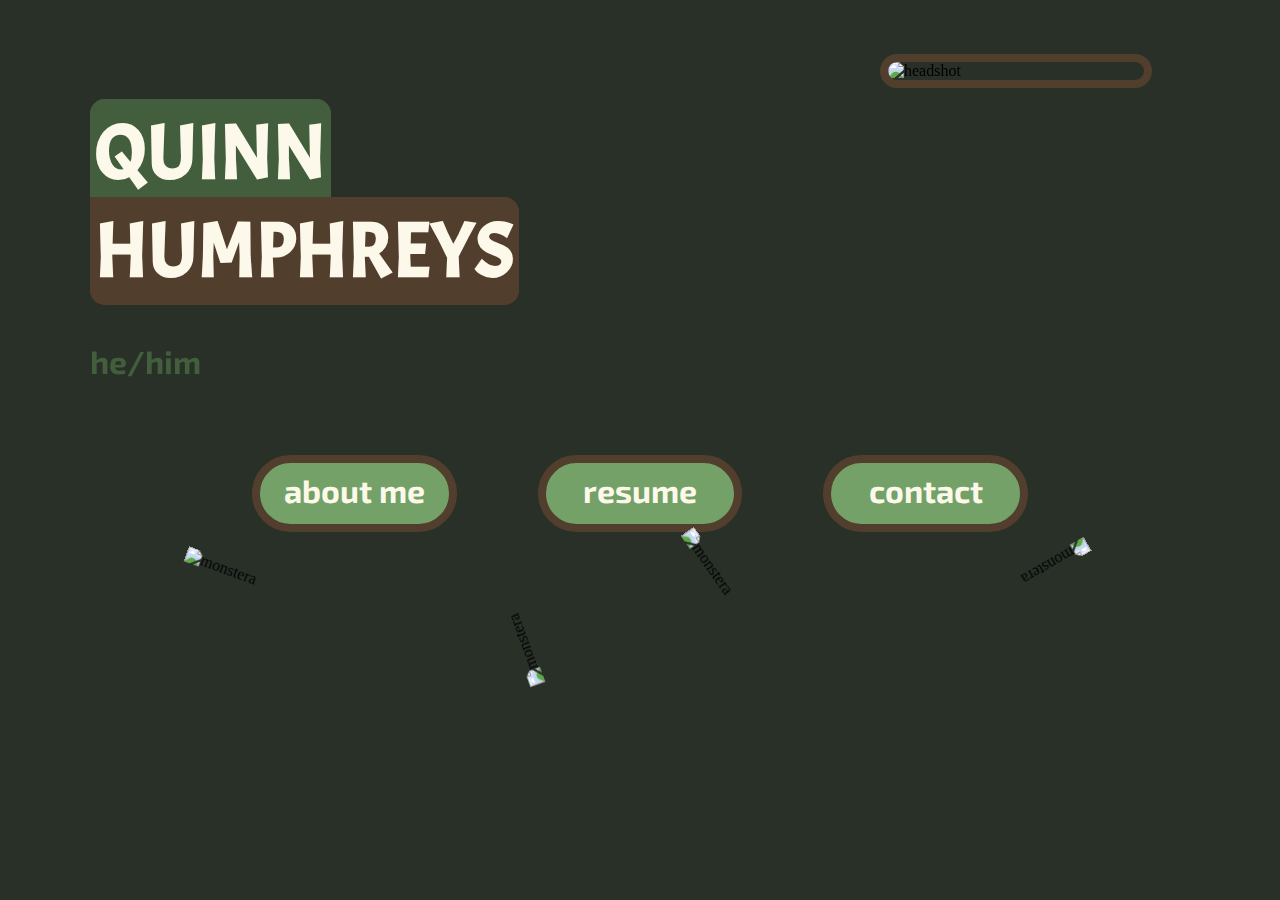
==== index.html @ e50b41bc "Add files via upload" ====
<!DOCTYPE html>
<html lang="en">
<head>
    <meta charset="UTF-8">
    <meta name="viewport" content="width=device-width, initial-scale=1.0">
    <link rel="stylesheet" type="text/css" href="style.css">
    <link href="https://fonts.googleapis.com/css2?family=Exo+2:ital,wght@0,100..900;1,100..900&display=swap" rel="stylesheet">
    <link href="https://fonts.googleapis.com/css2?family=Acme&display=swap" rel="stylesheet">
    <script type = "text/javascript" src="script.js"></script>
    <title>Home</title>
</head>
<body>
    <div class="wholepage">
        <div class="toprow">
            <div class="left">
                <p id = title><span id = firstname>QUINN</span> <br> <span id = lastname>HUMPHREYS</span><br><span id = pronouns>he/him</span></p>
            </div>
            <div class="right">
                <img src = images/headshot.png alt = "headshot" id = headshot>
            </div>
        </div>
        <div>
            <button id = aboutme class = button onclick = "window.location.href = 'aboutme.html'">about me</button>
            <button id = resume class = button onclick = "window.location.href = 'resume.html'">resume</button>
            <button id = contact class = button onclick = "window.location.href = 'contact.html'">contact</button>
        </div>
            <img src = images/monstera.png alt = "monstera" id = monstera1>
            <img src = images/monstera.png alt = "monstera" id = monstera2>
            <img src = images/monstera.png alt = "monstera" id = monstera3>
            <img src = images/monstera.png alt = "monstera" id = monstera4>
    </div>
</body>
</html>
---- style.css ----
body{
    margin:0;
    background-color: #283028;
    display:flex;
}
.wholepage{
    width:100vw;
    height:100vh;
    display:flex;
    align-items: center;
    justify-content:center;
    flex-direction: column;
}
.toprow{
    height: 1vh;
    display: flex;
}
.button{
    width: 16vw;
    height: 6vw;
    font-size: 2.5vw;
    color: #fcf9eb;
    font-family: "Exo 2", sans-serif;
    font-weight: 700;
    border: 0.7vw solid #523e2c;
    border-radius: 3vw;
    background: #73a168; 
    margin:3vw;
    margin-top: 13vh;
    padding-bottom:1vh;
}
.button:hover{
    cursor: pointer;
    background: #425e3c; 
    transform: scale(1.1);
}
#title{
    font-size: 6vw;
    font-weight: 1000;
    color: #fcf9eb;
    font-family: "Acme", sans-serif;
    position:fixed;
    left:7vw;
    top:3vh;
}
#firstname{
    border: 5px solid #425e3c;
    border-radius:15px 15px 0px 0px;
    background:#425e3c;
}
#lastname{
    border: 5px solid #523e2c;
    border-radius:0px 15px 15px 15px;
    background:#523e2c;
}
#headshot{
    width: 20vw;
    margin-bottom: 3vh;
    border: 0.7vw solid #523e2c;
    border-radius: 1000vw;
    position: fixed;
    top:6vh;
    right:10vw;
}
#monstera1{
    width:18vw;
    transform: rotate(20deg);
    position: fixed;
    top:65vh;
    left:14vw;
}
#monstera2{
    width:15vw;
    transform: rotate(250deg);
    position: fixed;
    top:65vh;
    left:32vw;
}
#monstera3{
    width:17vw;
    transform: rotate(55deg);
    position: fixed;
    top:68vh;
    right:33vw;
}
#monstera4{
    width:16vw;
    transform: rotate(150deg);
    position: fixed;
    top:65vh;
    right:14vw;
}
#pronouns{
    font-size: 2.5vw;
    color: #425e3c;
    font-family: "Exo 2", sans-serif;
    font-weight: 700;
}
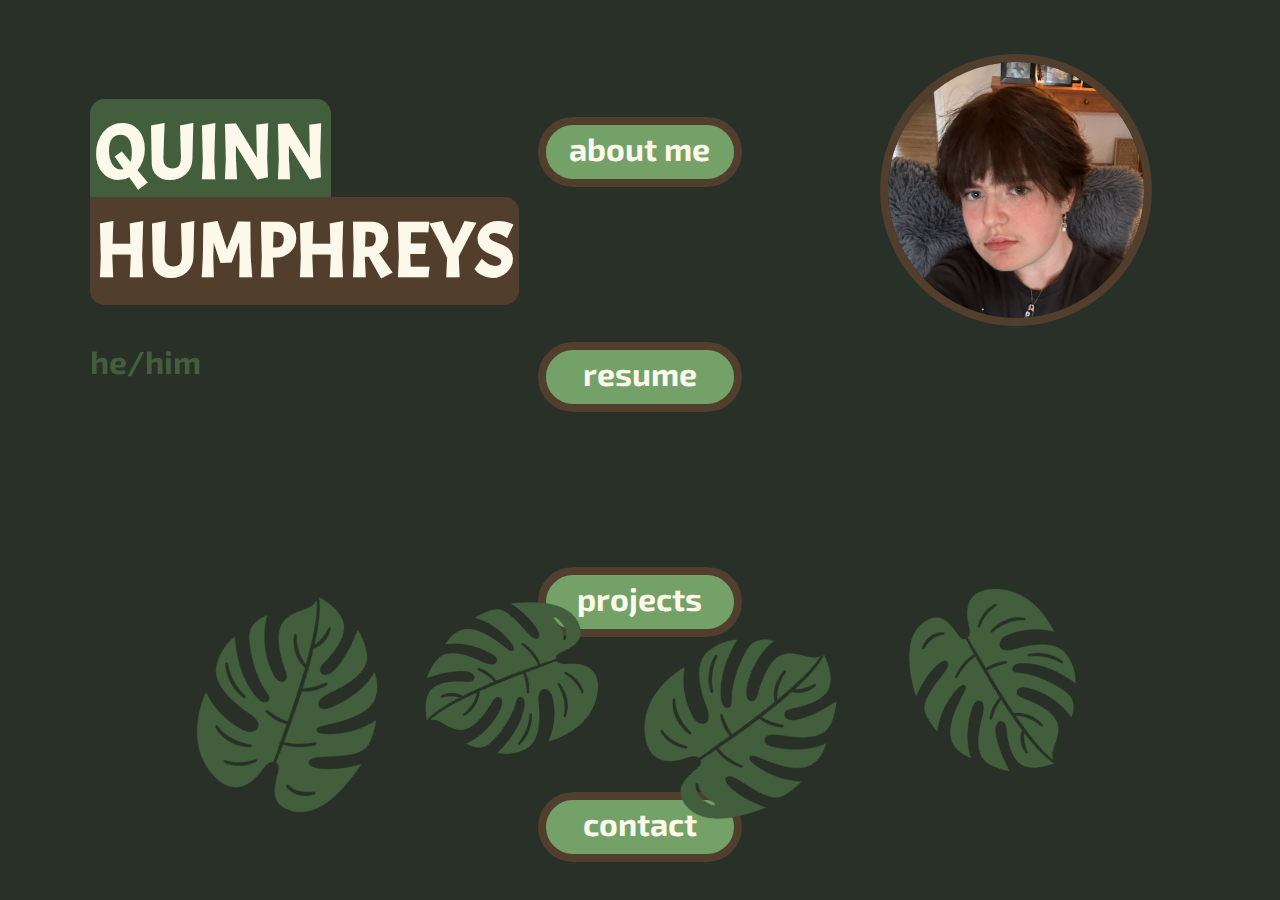
==== commit daed62ec: "Update index.html" ====
--- a/index.html
+++ b/index.html
@@ -6,28 +6,20 @@
     <link rel="stylesheet" type="text/css" href="style.css">
     <link href="https://fonts.googleapis.com/css2?family=Exo+2:ital,wght@0,100..900;1,100..900&display=swap" rel="stylesheet">
     <link href="https://fonts.googleapis.com/css2?family=Acme&display=swap" rel="stylesheet">
-    <script type = "text/javascript" src="script.js"></script>
-    <title>Home</title>
+    <title>Quinn Humphreys Portfolio</title>
 </head>
 <body>
     <div class="wholepage">
-        <div class="toprow">
-            <div class="left">
-                <p id = title><span id = firstname>QUINN</span> <br> <span id = lastname>HUMPHREYS</span><br><span id = pronouns>he/him</span></p>
-            </div>
-            <div class="right">
-                <img src = images/headshot.png alt = "headshot" id = headshot>
-            </div>
-        </div>
-        <div>
-            <button id = aboutme class = button onclick = "window.location.href = 'aboutme.html'">about me</button>
-            <button id = resume class = button onclick = "window.location.href = 'resume.html'">resume</button>
-            <button id = contact class = button onclick = "window.location.href = 'contact.html'">contact</button>
-        </div>
+            <p id = title><span id = firstname>QUINN</span> <br> <span id = lastname>HUMPHREYS</span><br><span id = pronouns>he/him</span></p>
+            <img src = images/headshot.png alt = "headshot" id = headshot>
+            <button class = button onclick = "window.location.href = 'aboutme.html'">about me</button>
+            <button class = button onclick = "window.location.href = 'resume.html'">resume</button>
+            <button class = button onclick = "window.location.href = 'projects.html'">projects</button>
+            <button class = button onclick = "window.location.href = 'contact.html'">contact</button>
             <img src = images/monstera.png alt = "monstera" id = monstera1>
             <img src = images/monstera.png alt = "monstera" id = monstera2>
             <img src = images/monstera.png alt = "monstera" id = monstera3>
             <img src = images/monstera.png alt = "monstera" id = monstera4>
     </div>
 </body>
-</html>+</html>
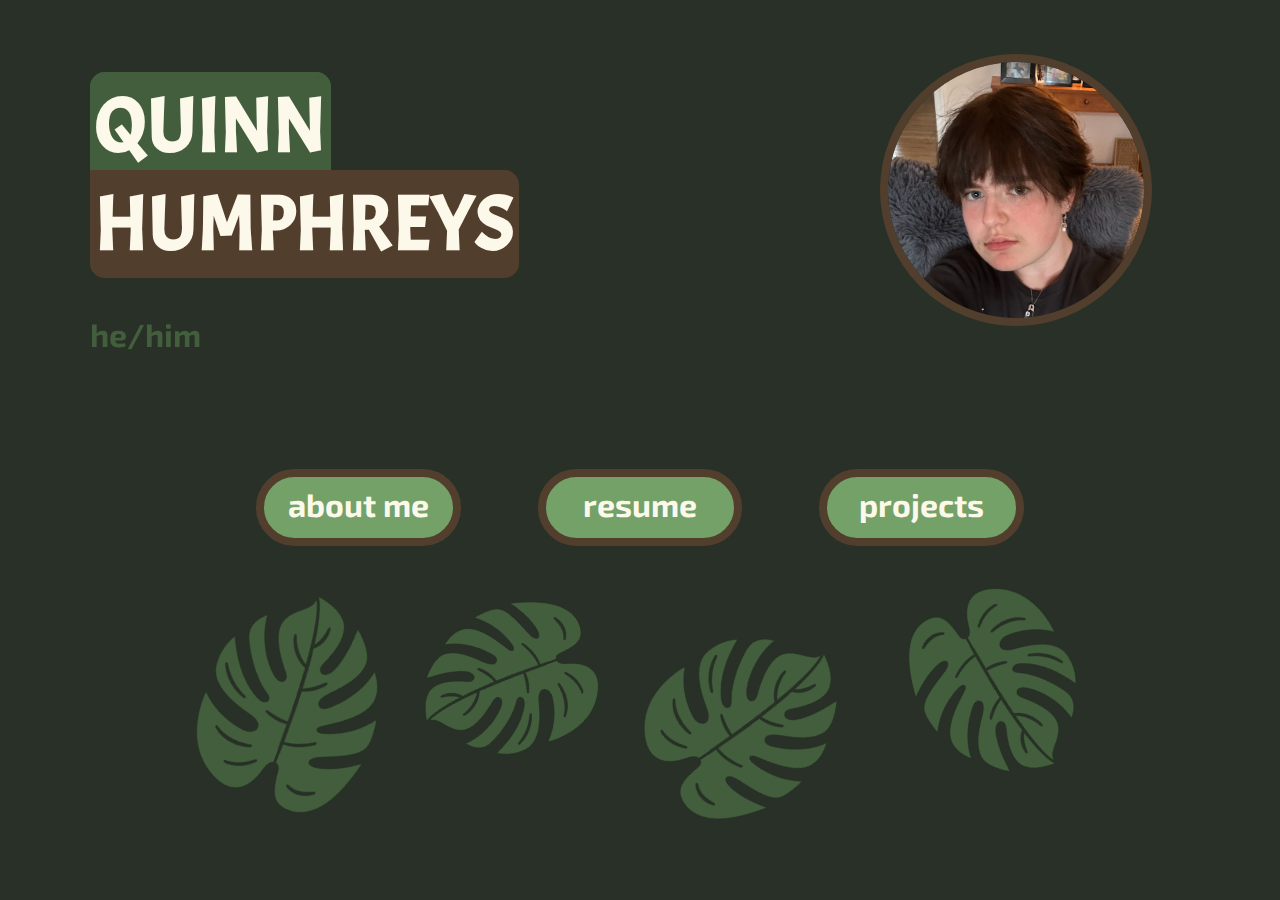
==== commit 51fedbcb: "Update index.html" ====
--- a/index.html
+++ b/index.html
@@ -15,7 +15,6 @@
             <button class = button onclick = "window.location.href = 'aboutme.html'">about me</button>
             <button class = button onclick = "window.location.href = 'resume.html'">resume</button>
             <button class = button onclick = "window.location.href = 'projects.html'">projects</button>
-            <button class = button onclick = "window.location.href = 'contact.html'">contact</button>
             <img src = images/monstera.png alt = "monstera" id = monstera1>
             <img src = images/monstera.png alt = "monstera" id = monstera2>
             <img src = images/monstera.png alt = "monstera" id = monstera3>
--- a/style.css
+++ b/style.css
@@ -9,11 +9,6 @@
     display:flex;
     align-items: center;
     justify-content:center;
-    flex-direction: column;
-}
-.toprow{
-    height: 1vh;
-    display: flex;
 }
 .button{
     width: 16vw;
@@ -26,7 +21,7 @@
     border-radius: 3vw;
     background: #73a168; 
     margin:3vw;
-    margin-top: 13vh;
+    margin-top: 12vw;
     padding-bottom:1vh;
 }
 .button:hover{
@@ -41,7 +36,7 @@
     font-family: "Acme", sans-serif;
     position:fixed;
     left:7vw;
-    top:3vh;
+    top:0vh;
 }
 #firstname{
     border: 5px solid #425e3c;
@@ -95,4 +90,5 @@
     color: #425e3c;
     font-family: "Exo 2", sans-serif;
     font-weight: 700;
-}+    margin-top: 0px;
+}
